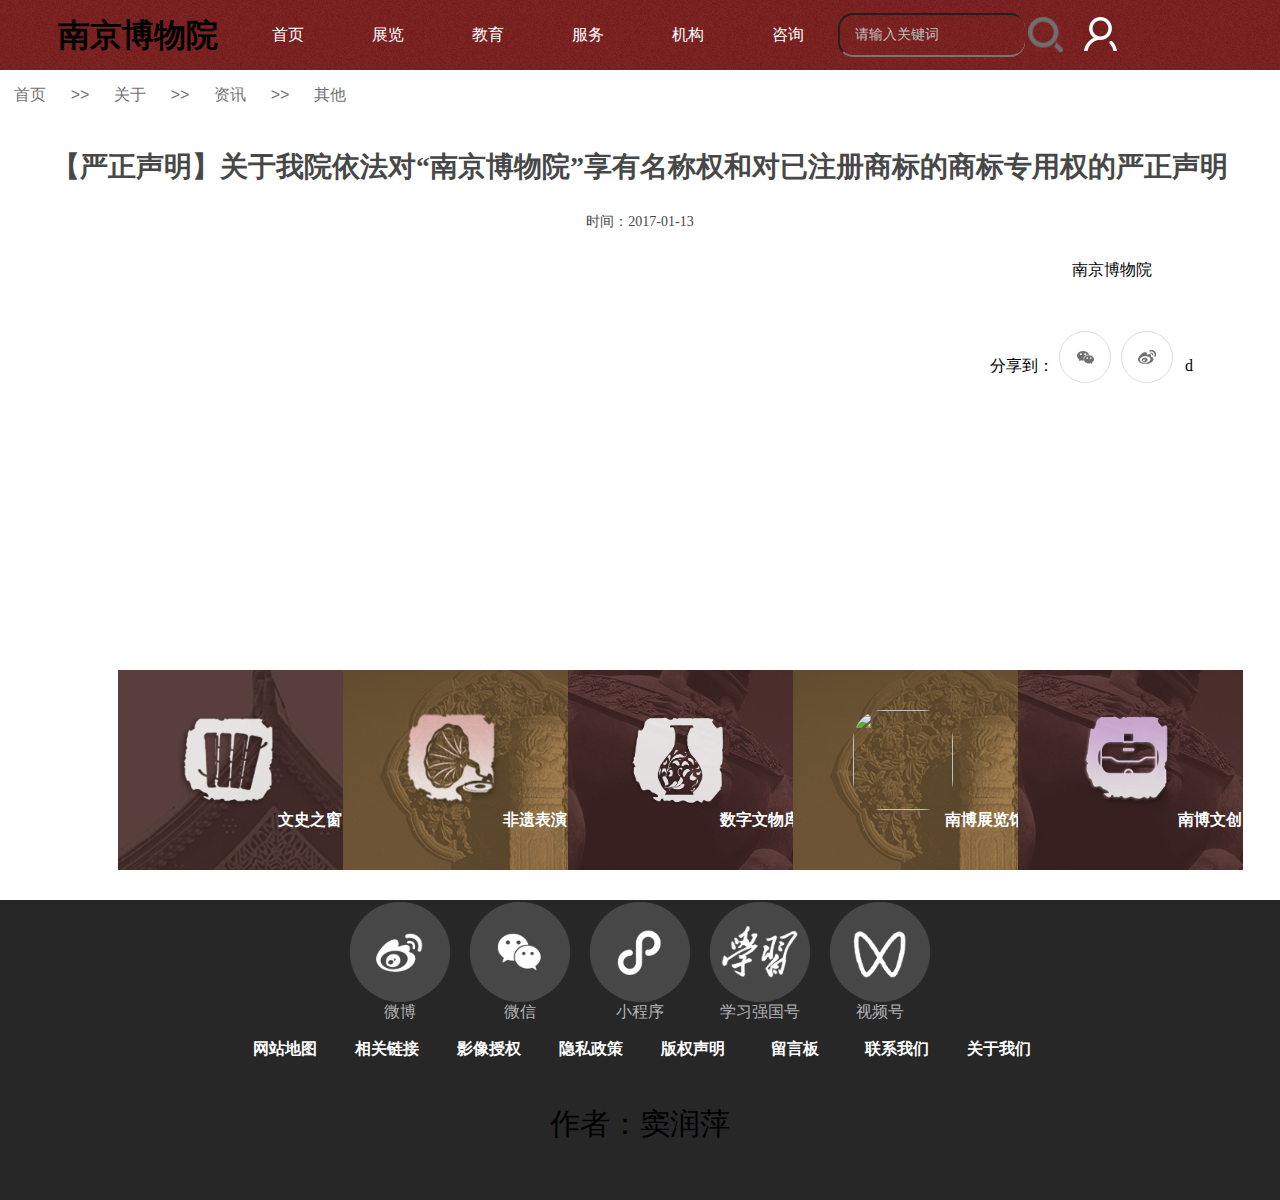
==== 严正声明.html @ 1594e79f "Add files via upload" ====
<!DOCTYPE html>
<html lang="en">

<head>
      <meta charset="UTF-8">
      <meta http-equiv="X-UA-Compatible" content="IE=edge">
      <meta name="viewport" content="width=device-width, initial-scale=1.0">
      <title>南京博物院</title>
      <link rel="stylesheet" href="./css/shengming.css" />
      <!-- <script src="js/index.js"></script> -->


</head>

<body>

      <nav>
            <div class="nav">
                  <div class="nav-son">
                        <h1 class="title">南京博物院</h1>
                        <ul class="hang">
                              <li><a href="首页.html">首页</a></li>
                              <li><a href="#">展览</a>
                              </li>
                              <li><a href="#">教育</a>
                              </li>
                              <li><a href="#">服务</a>
                              </li>
                              <li><a href="#">机构</a>
                              </li>
                              <li><a href="#">咨询</a>
                              </li>
                        </ul>
                        <!-- 搜索模块 -->
                        <div class="search">
                              <input type="text" value="请输入关键词">
                              <button><img src="web大作业图片素材/ggsearch.png"></button>
                        </div>
                        <div class="user">
                              <botton>
                                    <a href="#" id="user"><img src="web大作业图片素材/user2.png"></a>
                              </botton>
                        </div>
                  </div>
            </div>
      </nav>

      <!-- 主体模块 -->
      <div class="body">
            <div class="body-nav">
                  <a>首页</a><span>>></span>
                  <a>关于</a><span>>></span>
                  <a>资讯</a><span>>></span>
                  <a>其他</a>
            </div>
            <div class="sm">
                  <div class="sm-son">
                        <div class="h1">
                              <h1>【严正声明】关于我院依法对“南京博物院”享有名称权和对已注册商标的商标专用权的严正声明</h1>
                        </div>
                        <div class="time"><span class="date">时间：2017-01-13</span></div>
                        <div class="p">
                              <div class="name">南京博物院</div>
                        </div>
                        <div class="share">
                              <div class="share-son">
                                    <p>
                                          <span>分享到：</span>
                                          <a class="wx"></a>
                                          <a class="wb"></a>
                                    </p>
                                    d
                              </div>
                        </div>
                  </div>
            </div>

      </div>
      <div class="hall">
            <div class="hall-son">
                  <div class="hall-one">
                        <div class="logo"><img src="web大作业图片素材/图书馆小图标.png"></div>
                        <p>文史之窗</p>
                  </div>
                  <div class="hall-two">
                        <div class="logo"><img src="web大作业图片素材/视听馆小图标.png"></div>
                        <p>非遗表演</p>
                  </div>
                  <div class="hall-three">
                        <div class="logo"><img src="web大作业图片素材/数字文物库小图标.png"></div>
                        <p>数字文物库</p>
                  </div>
                  <div class="hall-four">
                        <div class="logo"><img src="web大作业图片素材/全南博展览馆2.png"></div>
                        <p>南博展览馆</p>
                  </div>
                  <div class="hall-five">
                        <div class="logo"><img src="web大作业图片素材/VR故宫小图标.png"></div>
                        <p>南博文创</p>
                  </div>
            </div>
      </div>


      <!-- 底部区域 -->
      <div class="bottom">
            <!-- 图标链接行，用大div嵌套图标和字 -->
            <div class="a">
                  <div class="a-div">
                        <div class="weibo bottom-div">
                              <div class="weiboimg bottom-nav">
                                    <img src="web大作业图片素材/微博图标.png">
                                    <span>微博</span>
                              </div>
                        </div>
                        <div class="wechat bottom-div">
                              <div class="wechatimg bottom-nav">
                                    <img src="web大作业图片素材/微信图标.png">
                                    <span>微信</span>
                              </div>
                        </div>
                        <div class="xiaochengxu bottom-div">
                              <div class="xiaochengxuimg bottom-nav">
                                    <img src="web大作业图片素材/小程序图标.png">
                                    <span>小程序</span>
                              </div>
                        </div>
                        <div class="xuexi bottom-div">
                              <div class="xuexiimg bottom-nav">
                                    <img src="web大作业图片素材/学习强国图标.png">
                                    <span>学习强国号</span>
                              </div>
                        </div>
                        <div class="shipinhao bottom-div">
                              <div class="shipinhaoimg bottom-nav">
                                    <img src="web大作业图片素材/视频号图标.png">
                                    <span>视频号</span>
                              </div>
                        </div>
                  </div>
            </div>
            <div class="nav-foot">
                  <div class="a-nav">&nbsp;&nbsp;
                        <a href=""> 网站地图</a>&nbsp;&nbsp;
                        <a href=""> 相关链接</a>&nbsp;&nbsp;
                        <a href="">影像授权</a>&nbsp;&nbsp;
                        <a href=""> 隐私政策</a>&nbsp;&nbsp;
                        <a href="">版权声明</a>&nbsp;&nbsp;
                        <a href=""> 留言板</a>&nbsp;&nbsp;
                        <a href="https://www.dpm.org.cn/singles_detail/252829.html">
                              联系我们</a>&nbsp;&nbsp;
                        <a href=""> 关于我们</a>&nbsp;&nbsp;
                  </div>
            </div>
            <div class="copyright">作者：窦润萍</div>
      </div>



</body>

</html>
---- css/shengming.css ----
* {
            padding: 0px;
            margin: 0px;
            user-select: none;
            -webkit-user-drag: none;


      }

      a {
            display: block;
            text-decoration: none;
            color: white;
      }
      li{
            list-style: none;
      }

      .nav {
            /* width: 1204px; */
            width: 100%;
            height: 70px;
            /* background-color:#a90c0c; */
            background-image: url(../web大作业图片素材/ggred.jpg);
            /* position: absolute; */
            position: active;
            text-align: center;
      }
      .nav-son{
            display: inline-block;
            width: 1204px;
      }

      .nav .title {
            display: inline-block;
            width: 200px;
            float: left;
            line-height: 70px;
            text-align: center;
            font-family: KaiTi;
            font-weight: 900;
      }

      .nav ul li {
            display: inline-block;
            width: 100px;
            line-height: 70px;
            float: left;
            list-style: none;
            text-align: center;
            border-radius: 5px;
            position: relative;
      }


      .nav ul li a {
            display: inline-block;
            width: 70px;
      }



      .nav ul li ul li {
            display: inline-block;
            width: 120px;
            height: 50px;
            /* background-color: #a90c0c; */
            background-image: url(../web大作业图片素材/ggred.jpg);

            border-radius: 5px;
            line-height: 50px;



      }

      .nav ul li ul {
            display: inline-block;
            width: 100px;
            visibility: hidden;
            position: absolute;
            top: 70px;
            right: 10px;


      }

      .nav ul li ul:hover li {
            visibility: visible;
            float: left;
            /* z-index: 10; */
      }

      .nav .hang li:hover ul,
      .nav .hang li a:hover ul,
      .nav .hang li a:hover {

            color: #cc6633;
            visibility: visible;
      }

      /* search搜索模块 */
      .search {
            float: left;
            width: 225px;
            height: 62px;
            /* background-color: #a90c0c; */
            background-image: url(../web大作业图片素材/ggred.jpg);
            position: relative;
            margin-left: 0px;
            overflow: hidden;
            
      }

      .search input {
            width: 170px;
            height: 40px;
            /* border: 1px #a90c0c; */
            background-image: url(../web大作业图片素材/ggred.jpg);

            border-right: 0px;
            color: #bfbfbf;
            font-size: 14px;
            padding-left: 15px;
            margin-top: 13px;
            border-radius: 15px;
            float: left;
      }

      .search button {
            margin-top: 17px;
            margin-left: 2px;
            width: 35px;
            height: 35px;
            /* float: left; */
            border: 0px;          
            background: url(../web大作业图片素材/ggred.jpg);
            /* background: url(../web大作业图片素材/search1.png) no-repeat #a90c0c; */
            /* overflow: hidden; */
            position: relative;
      }
      .search button img{
            width: 35px;
            /* height: 35px; */
            float: left;
            

      }

      .search button:hover {
            position: absolute;
            top:-50px;
            right:0 ;
           
            
      }

      .user button {

            height: 32px;
            width: 95px;

      }

      .user {
            margin-top: 17px;
            margin-left: 20px;
            float: left;
            overflow: hidden;
            height: 34px;
            width:50px;
            position: relative;

      }

      .user button img {
            position: absolute;
            /* top: -41px; */
            float: top;
      }

      #user {
            display: block;
            height: 30px;
            float: left;
            /* width: 95px; */
            /* margin-left: 30px; */


      }

      #user img:hover {
            position: absolute;
            top: -41px;

      }
      /* 链接区域 */

      .body{
          /* width: 1204px; */
            width: 100%;
            height: 600px;
            background-color: white;
            text-align: center;
      }

      .body-nav{
            width: 1204px;
            height: 50px;
            background-color:white;
            padding: 0px;
            display: block;
      }
      .body-nav a,
      .body-nav span{
            width: 40px;
            display: inline-block;
            float: left;
            padding-left:10px ;
            line-height: 50px;
            color: #707070;
            font-family: 微软雅黑,'Heiti SC',黑体,Arial;
      }
      .body-nav a:hover{
            font-size: larger;
      }

      /* 声明区域 */
      .sm{
            display: inline-block;
      }
      /* 标题部分 */
      .sm .h1{
            display: inline-block;
            width: 100%;
            font-size: 14px;
            text-align: center;
            color: #474747;
            line-height: 1.2;
            margin-top: 30px;
      }
      /* 日期 */
      .time{
            display: inline-block;
            width: 100%;
            font-size: 14px;
            text-align: center;
            color: #474747;
            line-height: 1.2;
            margin-top: 30px;
            text-align: center;
      }
      /* 正文 */
      .sm .p{
            width: 80%;
            margin: 30px auto;
            background-color: white;
      }
      .sm .p p {
            display: block;
            text-indent: 2em;

            line-height: 50px;

      }
      /* 署名 */
      .sm .name{
            text-align: right;
      }
      

      /* 分享到微信微博部分 */
      .share{
            width: 100%;
            height: 70px;
            margin-top: 50px;
           
      }
      .share-son{
            display: inline-block;
            float: right;
            width: 210px;
            height: 100%;
           
            margin-right: 80px;
            line-height: 70px;
      }
      .share-son span{
            display: block;
            float: left;
      }
      .share-son a{
            display: block;
            float: left;
            width: 50px;
            height:50px;
            margin:0 5px ;
            border-radius: 100%;
            border:1px solid #ddd ;

      }
      .share-son a:hover{
            border:1px solid black ;
      }
      .share-son .wx{
            background:url(../web大作业图片素材/声明部分的微信图标.png) center center no-repeat;
      }
      .share-son .wb{
            background:url(../web大作业图片素材/声明部分的微博图标.png) center center no-repeat;
      }

      /* 下方区域 */
      .hall{
            
            width: 100%;
            height: 200px;
            margin-top: 0px;
            margin-left: 40px;
            margin-right: 40px;

            text-align: center;
      }
      .hall-son{
            display: inline-block;
            width: 1125px;
      }
      .hall-one{
            width: 225px;
            height: 200px;
            display: block;
            float: left;
            background-image: url(../web大作业图片素材/图书馆背景图.jpg);
      }
      .hall-two{
            width: 225px;
            height: 200px;
            display: block;
            float: left;
            background-image: url(../web大作业图片素材/视听馆背景图.jpg);
      }
      .hall-three{
            width: 225px;
            height: 200px;
            display: block;
            float: left;
            background-image: url(../web大作业图片素材/数字文物库背景图.jpg);
      }
      .hall-four{
            width: 225px;
            height: 200px;
            display: block;
            float: left;
            background-image: url(../web大作业图片素材/全景故宫背景图.jpg);
      }
      .hall-five{
            width:225px;
            height: 200px;
            display: block;
            float: left;
            background-image: url(../web大作业图片素材/VR故宫背景图.jpg);
      }
      .hall-one:hover,
      .hall-two:hover,
      .hall-three:hover,
      .hall-four:hover,
      .hall-five:hover{background-image: url(../web大作业图片素材/ggblue.png);}
      
      .hall .logo,
      .hall .logo img{
            display: block;
            width: 100px;
            height: 100px;
            border-radius: 30px;
            margin-top:40px;
            margin-left:30px ;
      }
      .hall p{
            display: block;
            font-size: 16px;
            width:225px;
            height: 1em;
            padding-left: 5em;  
            font-weight:bolder;
            color: white;
      }
      /* 底部区域 */
      .bottom{
            /* width: 1204px; */
            width: 100%;
            height: 300px;
            background-color: #272727;
            margin-top: 30px;
            text-align: center;
      }
      .bottom .a{
            height: 100px;
            background-color: #272727;
            display: inline-block;
      } /* 让图标那一行居中 */
      
      .a .bottom-div{
            display: block;
            width: 100px;
            height: 120px;
            margin:2px 10px;
            float: left;
            
      }
      .bottom-nav,.bottom-nav img{
            display: block;
            width: 100px;
            height: 100px;
            /* margin:0 10px; */
            background-color: #474747;
            float: left;
            border-radius: 50px;
      }
      .bottom-nav img:hover{
            transform: scale(1.02);
      }
      .a-div span{
            display: block;
            color: #b4b3b8;
            font-size: 16px;
            text-align: center;
      }
      .nav-foot{
           display: inline-block;
           width: 100%;
           height: 30px;
           float: left;
           text-align: center;
           margin-top: 30px;
      }
      .nav-foot .a-nav{
            /* margin-left: 250px; */
           display: inline-block;

      }
      .nav-foot a{
            display: inline-block;
            width: 80px;
            margin:5px;
            font-weight: bold;
            /* float: left; */
      }
      .copyright{
            margin-top: 100px;
            text-align: center;
            font-size: 30px;
      }
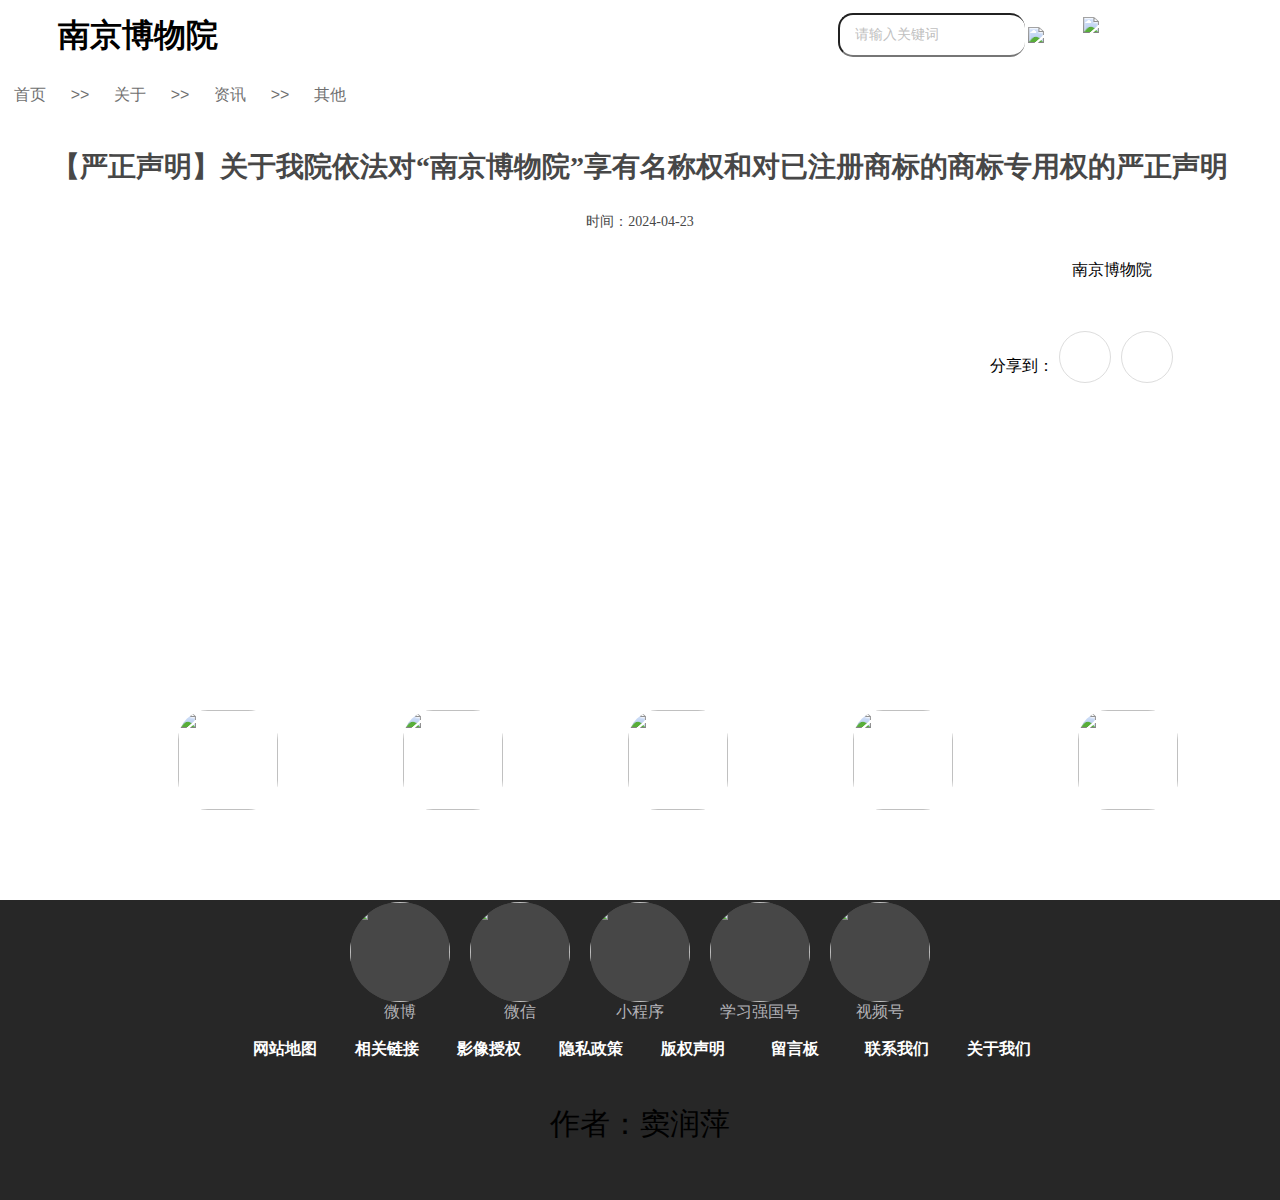
==== commit 01b88bd0: "Add files via upload" ====
--- a/严正声明.html
+++ b/严正声明.html
@@ -58,7 +58,7 @@
                         <div class="h1">
                               <h1>【严正声明】关于我院依法对“南京博物院”享有名称权和对已注册商标的商标专用权的严正声明</h1>
                         </div>
-                        <div class="time"><span class="date">时间：2017-01-13</span></div>
+                        <div class="time"><span class="date">时间：2024-04-23</span></div>
                         <div class="p">
                               <div class="name">南京博物院</div>
                         </div>
@@ -69,7 +69,7 @@
                                           <a class="wx"></a>
                                           <a class="wb"></a>
                                     </p>
-                                    d
+                                    
                               </div>
                         </div>
                   </div>
@@ -91,7 +91,7 @@
                         <p>数字文物库</p>
                   </div>
                   <div class="hall-four">
-                        <div class="logo"><img src="web大作业图片素材/全南博展览馆2.png"></div>
+                        <div class="logo"><img src="web大作业图片素材/南博展览馆2.png"></div>
                         <p>南博展览馆</p>
                   </div>
                   <div class="hall-five">
